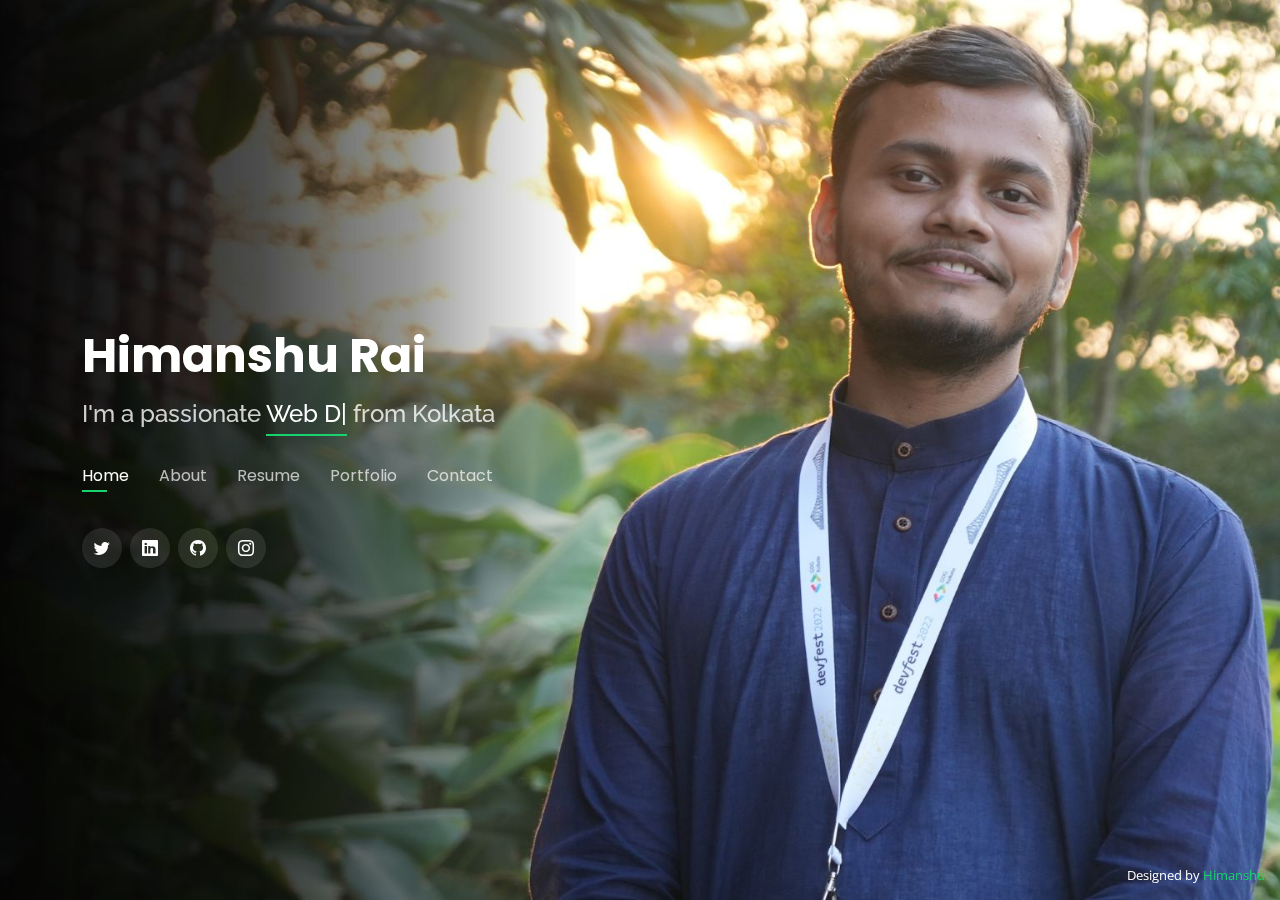
==== index.html @ 3abc58a3 "mobile bg image fix" ====
<!DOCTYPE html>
<html lang="en">

<head>
  <meta charset="utf-8">
  <meta content="width=device-width, initial-scale=1.0" name="viewport">

  <title>Himanshu's Portfolio</title>
  <meta content="" name="description">
  <meta content="" name="keywords">

  <!-- Favicons -->
  <link href="assets/img/favicon.ico" rel="icon">
  <link href="assets/img/apple-touch-icon.png" rel="apple-touch-icon">

  <!-- Google Fonts -->
  <link href="https://fonts.googleapis.com/css?family=Open+Sans:300,300i,400,400i,600,600i,700,700i|Raleway:300,300i,400,400i,500,500i,600,600i,700,700i|Poppins:300,300i,400,400i,500,500i,600,600i,700,700i" rel="stylesheet">

  <!-- Vendor CSS Files -->
  <link href="assets/vendor/bootstrap/css/bootstrap.min.css" rel="stylesheet">
  <link href="assets/vendor/bootstrap-icons/bootstrap-icons.css" rel="stylesheet">
  <link href="assets/vendor/boxicons/css/boxicons.min.css" rel="stylesheet">
  <link href="assets/vendor/glightbox/css/glightbox.min.css" rel="stylesheet">
  <link href="assets/vendor/remixicon/remixicon.css" rel="stylesheet">
  <link href="assets/vendor/swiper/swiper-bundle.min.css" rel="stylesheet">

  <!-- Template Main CSS File -->
  <link href="assets/css/style.css" rel="stylesheet">


</head>

<body>


  <!-- ======= Header ======= -->
  <header id="header">
    <div class="container">

      <h1><a href="index.html">Himanshu Rai</a></h1>
      <!-- Uncomment below if you prefer to use an image logo -->
      <!-- <a href="index.html" class="mr-auto"><img src="assets/img/logo.png" alt="" class="img-fluid"></a> -->
      <h2>I'm a passionate <span class="typed" data-typed-items="Web Developer, UI/UX Designer"></span> from Kolkata</h2>
      <nav id="navbar" class="navbar">
        <ul>
          <li><a class="nav-link active" href="#header">Home</a></li>
          <li><a class="nav-link" href="#about">About</a></li>
          <li><a class="nav-link" href="#resume">Resume</a></li>
          <li><a class="nav-link" href="#portfolio">Portfolio</a></li>
          <li><a class="nav-link" href="#contact">Contact</a></li>
        </ul>
        <i class="bi bi-list mobile-nav-toggle"></i>
      </nav><!-- .navbar -->

      <div class="social-links">
        <a href="https://twitter.com/himanshuuu_2001" class="twitter"><i class="bi bi-twitter"></i></a>
        <a href="https://www.linkedin.com/in/himanshu-rai-5599a11b8/" class="linkedin"><i class="bi bi-linkedin"></i></a>
        <a href="https://github.com/HIMU-2001" class="facebook"><i class="bi bi-github"></i></a>
        <a href="https://instagram.com/himanshuuu_2001?igshid=YzgyMTM2MGM=" class="instagram"><i class="bi bi-instagram"></i></a>
        
      </div>

    </div>
  </header><!-- End Header -->

  <!-- ======= About Section ======= -->
  <section id="about" class="about">

    <!-- ======= About Me ======= -->
    <div class="about-me container">

      <div class="section-title">
        <h2>About</h2>
        <p>Learn more about me</p>
      </div>

      <div class="row">
        <div class="col-lg-4" data-aos="fade-right">
          <img src="assets/img/me.png" class="img-fluid" alt="">
        </div>
        <div class="col-lg-8 pt-4 pt-lg-0 content" data-aos="fade-left">
          <h3>Web Developer &amp; UI/UX Designer</h3>
          <p class="fst-italic">
            Wakes up pretending to be the next Zuckerberg, ends up all day doing everything that doesn't relate to it.
          </p>
          <div class="row">
            <div class="col-lg-6">
              <ul>
                <li><i class="bi bi-chevron-right"></i> <strong>Birthday:</strong> <span>10 March 2001</span></li>
                <li><i class="bi bi-chevron-right"></i> <strong>Website:</strong> <span>www.example.com</span></li>
                <li><i class="bi bi-chevron-right"></i> <strong>Phone:</strong> <span>+945 094  5291</span></li>
                <li><i class="bi bi-chevron-right"></i> <strong>City:</strong> <span>Kolkata, India</span></li>
              </ul>
            </div>
            <div class="col-lg-6">
              <ul>
                <li><i class="bi bi-chevron-right"></i> <strong>Age:</strong> <span>21</span></li>
                <li><i class="bi bi-chevron-right"></i> <strong>Degree:</strong> <span>B. Tech (CSE)</span></li>
                <li><i class="bi bi-chevron-right"></i> <strong>Email:</strong> <span>himanshuuu.2001@gmail.com</span></li>
                <li><i class="bi bi-chevron-right"></i> <strong>Freelance:</strong> <span>Available</span></li>
              </ul>
            </div>
          </div>
          <p>Hi there! I am a pre-final year student pursuing a degree in Computer Science Engineering with a passion for web development and graphics designing. I have experience in UI/UX design, and I am always willing to learn more.</p>
          <p> While I wouldn't say I'm a DSA expert, I do enjoy tackling algorithmic challenges and am eager to improve my skills in this area. As an active member of various tech communities in Kolkata, I stay updated with the latest industry trends and have had the opportunity to network with some amazing people.</p>
          <p>I am currently seeking internships that offer hands-on experience to further hone my skills and contribute to real-world projects. So if you're looking for someone who's passionate, creative, and eager to learn, let's connect!</p>
          
        </div>
      </div>

    </div><!-- End About Me -->

    <!-- ======= Counts ======= -->
    <div class="counts container">

      <div class="row">

        <div class="col-lg-3 col-md-6">
          <div class="count-box">
            <i class="bi bi-emoji-smile"></i>
            <span data-purecounter-start="0" data-purecounter-end="6" data-purecounter-duration="1" class="purecounter"></span>
            <p>Months Experience</p>
          </div>
        </div>

        <div class="col-lg-3 col-md-6 mt-5 mt-md-0">
          <div class="count-box">
            <i class="bi bi-journal-richtext"></i>
            <span data-purecounter-start="0" data-purecounter-end="20" data-purecounter-duration="1" class="purecounter"></span>
            <p>Projects</p>
          </div>
        </div>

        <div class="col-lg-3 col-md-6 mt-5 mt-lg-0">
          <div class="count-box">
            <i class="bi bi-headset"></i>
            <span data-purecounter-start="0" data-purecounter-end="24" data-purecounter-duration="1" class="purecounter"></span>
            <p>Hours Online Support</p>
          </div>
        </div>

        <div class="col-lg-3 col-md-6 mt-5 mt-lg-0">
          <div class="count-box">
            <i class="bi bi-award"></i>
            <span data-purecounter-start="0" data-purecounter-end="160" data-purecounter-duration="1" class="purecounter"></span>
            <p>Questions Solved</p>
          </div>
        </div>

        

      </div>

    </div>
    <!-- End Counts -->

    <!-- ======= Skills  ======= -->
    <div class="skills container">

      <div class="section-title">
        <h2>Skills</h2>
      </div>

      <div class="row skills-content">

        <div class="col-lg-6">

          <div class="progress">
            <span class="skill">HTML <i class="val">100%</i></span>
            <div class="progress-bar-wrap">
              <div class="progress-bar" role="progressbar" aria-valuenow="100" aria-valuemin="0" aria-valuemax="100"></div>
            </div>
          </div>

          <div class="progress">
            <span class="skill">CSS <i class="val">75%</i></span>
            <div class="progress-bar-wrap">
              <div class="progress-bar" role="progressbar" aria-valuenow="75" aria-valuemin="0" aria-valuemax="100"></div>
            </div>
          </div>

          <div class="progress">
            <span class="skill">JavaScript <i class="val">75%</i></span>
            <div class="progress-bar-wrap">
              <div class="progress-bar" role="progressbar" aria-valuenow="75" aria-valuemin="0" aria-valuemax="100"></div>
            </div>
          </div>

          <div class="progress">
            <span class="skill">Bootstrap <i class="val">70%</i></span>
            <div class="progress-bar-wrap">
              <div class="progress-bar" role="progressbar" aria-valuenow="70" aria-valuemin="0" aria-valuemax="100"></div>
            </div>
          </div>

          <div class="progress">
            <span class="skill">React <i class="val">65%</i></span>
            <div class="progress-bar-wrap">
              <div class="progress-bar" role="progressbar" aria-valuenow="65" aria-valuemin="0" aria-valuemax="100"></div>
            </div>
          </div>

          

        </div>

        <div class="col-lg-6">

          <div class="progress">
            <span class="skill">C <i class="val">100%</i></span>
            <div class="progress-bar-wrap">
              <div class="progress-bar" role="progressbar" aria-valuenow="100" aria-valuemin="0" aria-valuemax="100"></div>
            </div>
          </div>

          <div class="progress">
            <span class="skill">C++ <i class="val">85%</i></span>
            <div class="progress-bar-wrap">
              <div class="progress-bar" role="progressbar" aria-valuenow="85" aria-valuemin="0" aria-valuemax="100"></div>
            </div>
          </div>

          <div class="progress">
            <span class="skill">Java <i class="val">55%</i></span>
            <div class="progress-bar-wrap">
              <div class="progress-bar" role="progressbar" aria-valuenow="55" aria-valuemin="0" aria-valuemax="100"></div>
            </div>
          </div>

          <div class="progress">
            <span class="skill">MySQL <i class="val">65%</i></span>
            <div class="progress-bar-wrap">
              <div class="progress-bar" role="progressbar" aria-valuenow="65" aria-valuemin="0" aria-valuemax="100"></div>
            </div>
          </div>

          <div class="progress">
            <span class="skill">Figma <i class="val">80%</i></span>
            <div class="progress-bar-wrap">
              <div class="progress-bar" role="progressbar" aria-valuenow="80" aria-valuemin="0" aria-valuemax="100"></div>
            </div>
          </div>

        </div>

      </div>

    </div><!-- End Skills -->

    <!-- ======= Interests ======= -->
    <!-- <div class="interests container">

      <div class="section-title">
        <h2>Interests</h2>
      </div>

      <div class="row">
        <div class="col-lg-3 col-md-4">
          <div class="icon-box">
            <i class="ri-store-line" style="color: #ffbb2c;"></i>
            <h3>Lorem Ipsum</h3>
          </div>
        </div>
        <div class="col-lg-3 col-md-4 mt-4 mt-md-0">
          <div class="icon-box">
            <i class="ri-bar-chart-box-line" style="color: #5578ff;"></i>
            <h3>Dolor Sitema</h3>
          </div>
        </div>
        <div class="col-lg-3 col-md-4 mt-4 mt-md-0">
          <div class="icon-box">
            <i class="ri-calendar-todo-line" style="color: #e80368;"></i>
            <h3>Sed perspiciatis</h3>
          </div>
        </div>
        <div class="col-lg-3 col-md-4 mt-4 mt-lg-0">
          <div class="icon-box">
            <i class="ri-paint-brush-line" style="color: #e361ff;"></i>
            <h3>Magni Dolores</h3>
          </div>
        </div>
        <div class="col-lg-3 col-md-4 mt-4">
          <div class="icon-box">
            <i class="ri-database-2-line" style="color: #47aeff;"></i>
            <h3>Nemo Enim</h3>
          </div>
        </div>
        <div class="col-lg-3 col-md-4 mt-4">
          <div class="icon-box">
            <i class="ri-gradienter-line" style="color: #ffa76e;"></i>
            <h3>Eiusmod Tempor</h3>
          </div>
        </div>
        <div class="col-lg-3 col-md-4 mt-4">
          <div class="icon-box">
            <i class="ri-file-list-3-line" style="color: #11dbcf;"></i>
            <h3>Midela Teren</h3>
          </div>
        </div>
        <div class="col-lg-3 col-md-4 mt-4">
          <div class="icon-box">
            <i class="ri-price-tag-2-line" style="color: #4233ff;"></i>
            <h3>Pira Neve</h3>
          </div>
        </div>
        <div class="col-lg-3 col-md-4 mt-4">
          <div class="icon-box">
            <i class="ri-anchor-line" style="color: #b2904f;"></i>
            <h3>Dirada Pack</h3>
          </div>
        </div>
        <div class="col-lg-3 col-md-4 mt-4">
          <div class="icon-box">
            <i class="ri-disc-line" style="color: #b20969;"></i>
            <h3>Moton Ideal</h3>
          </div>
        </div>
        <div class="col-lg-3 col-md-4 mt-4">
          <div class="icon-box">
            <i class="ri-base-station-line" style="color: #ff5828;"></i>
            <h3>Verdo Park</h3>
          </div>
        </div>
        <div class="col-lg-3 col-md-4 mt-4">
          <div class="icon-box">
            <i class="ri-fingerprint-line" style="color: #29cc61;"></i>
            <h3>Flavor Nivelanda</h3>
          </div>
        </div>
      </div>

    </div> -->
    <!-- End Interests -->

    <!-- ======= Testimonials ======= -->
    <!-- <div class="testimonials container">

      <div class="section-title">
        <h2>Testimonials</h2>
      </div>

      <div class="testimonials-slider swiper" data-aos="fade-up" data-aos-delay="100">
        <div class="swiper-wrapper">

          <div class="swiper-slide">
            <div class="testimonial-item">
              <p>
                <i class="bx bxs-quote-alt-left quote-icon-left"></i>
                Proin iaculis purus consequat sem cure digni ssim donec porttitora entum suscipit rhoncus. Accusantium quam, ultricies eget id, aliquam eget nibh et. Maecen aliquam, risus at semper.
                <i class="bx bxs-quote-alt-right quote-icon-right"></i>
              </p>
              <img src="assets/img/testimonials/testimonials-1.jpg" class="testimonial-img" alt="">
              <h3>Saul Goodman</h3>
              <h4>Ceo &amp; Founder</h4>
            </div>
          </div> -->
          <!-- End testimonial item -->

          <!-- <div class="swiper-slide">
            <div class="testimonial-item">
              <p>
                <i class="bx bxs-quote-alt-left quote-icon-left"></i>
                Export tempor illum tamen malis malis eram quae irure esse labore quem cillum quid cillum eram malis quorum velit fore eram velit sunt aliqua noster fugiat irure amet legam anim culpa.
                <i class="bx bxs-quote-alt-right quote-icon-right"></i>
              </p>
              <img src="assets/img/testimonials/testimonials-2.jpg" class="testimonial-img" alt="">
              <h3>Sara Wilsson</h3>
              <h4>Designer</h4>
            </div>
          </div> -->
          <!-- End testimonial item -->

          <!-- <div class="swiper-slide">
            <div class="testimonial-item">
              <p>
                <i class="bx bxs-quote-alt-left quote-icon-left"></i>
                Enim nisi quem export duis labore cillum quae magna enim sint quorum nulla quem veniam duis minim tempor labore quem eram duis noster aute amet eram fore quis sint minim.
                <i class="bx bxs-quote-alt-right quote-icon-right"></i>
              </p>
              <img src="assets/img/testimonials/testimonials-3.jpg" class="testimonial-img" alt="">
              <h3>Jena Karlis</h3>
              <h4>Store Owner</h4>
            </div>
          </div> -->
          <!-- End testimonial item -->

          <!-- <div class="swiper-slide">
            <div class="testimonial-item">
              <p>
                <i class="bx bxs-quote-alt-left quote-icon-left"></i>
                Fugiat enim eram quae cillum dolore dolor amet nulla culpa multos export minim fugiat minim velit minim dolor enim duis veniam ipsum anim magna sunt elit fore quem dolore labore illum veniam.
                <i class="bx bxs-quote-alt-right quote-icon-right"></i>
              </p>
              <img src="assets/img/testimonials/testimonials-4.jpg" class="testimonial-img" alt="">
              <h3>Matt Brandon</h3>
              <h4>Freelancer</h4>
            </div>
          </div> -->
          <!-- End testimonial item -->

          <!-- <div class="swiper-slide">
            <div class="testimonial-item">
              <p>
                <i class="bx bxs-quote-alt-left quote-icon-left"></i>
                Quis quorum aliqua sint quem legam fore sunt eram irure aliqua veniam tempor noster veniam enim culpa labore duis sunt culpa nulla illum cillum fugiat legam esse veniam culpa fore nisi cillum quid.
                <i class="bx bxs-quote-alt-right quote-icon-right"></i>
              </p>
              <img src="assets/img/testimonials/testimonials-5.jpg" class="testimonial-img" alt="">
              <h3>John Larson</h3>
              <h4>Entrepreneur</h4>
            </div>
          </div> -->
          <!-- End testimonial item -->

        <!-- </div>
        <div class="swiper-pagination"></div>
      </div>

      <div class="owl-carousel testimonials-carousel">

      </div>

    </div> -->
    <!-- End Testimonials  -->

  </section><!-- End About Section -->

  <!-- ======= Resume Section ======= -->
  <section id="resume" class="resume">
    <div class="container">

      <div class="section-title">
        <h2>Resume</h2>
        <p>Check My Resume</p>
      </div>

      <div class="row">
        <div class="col-lg-6">
          <!-- <h3 class="resume-title">Sumary</h3>
          <div class="resume-item pb-0">
            <h4>Alice Barkley</h4>
            <p><em>Innovative and deadline-driven Graphic Designer with 3+ years of experience designing and developing user-centered digital/print marketing material from initial concept to final, polished deliverable.</em></p>
            <p>
            <ul>
              <li>Portland par 127,Orlando, FL</li>
              <li>(123) 456-7891</li>
              <li>alice.barkley@example.com</li>
            </ul>
            </p>
          </div> -->

          <h3 class="resume-title">Education</h3>
          <div class="resume-item">
            <h4>Bachelor of Technology</h4>
            <h5>2020 - 2024</h5>
            <p><em>Heritage Institute Of Technology, Kolkata, India</em></p>
            <p><em>Relevant Coursework:</em> Data Structures and Algorithm, Database Management System
              Computer Architecture, Design and Analysis of Algorithm, Operating System, Computer Networks</p>
          </div>
          <!-- <div class="resume-item">
            <h4>Bachelor of Fine Arts &amp; Graphic Design</h4>
            <h5>2010 - 2014</h5>
            <p><em>Rochester Institute of Technology, Rochester, NY</em></p>
            <p>Quia nobis sequi est occaecati aut. Repudiandae et iusto quae reiciendis et quis Eius vel ratione eius unde vitae rerum voluptates asperiores voluptatem Earum molestiae consequatur neque etlon sader mart dila</p>
          </div> -->
        </div>
        <div class="col-lg-6">
          <h3 class="resume-title">Professional Experience</h3>
          <div class="resume-item">
            <h4>Web Developer & UI/UX Intern</h4>
            <h5>May 2023 - Present</h5>
            <p><em>S3Groomers, Remote </em></p>
            <p>
            <ul>
              <li>Designed and developed the user interface (UI) of the app using Figma, ensuring an intuitive and
                visually appealing user experience.</li>
              <li>Played an instrumental role in contributing to the development and maintenance of the company
                website, enhancing its functionality and user engagement. </li>
              
            </ul>
            </p>
          </div>
          <div class="resume-item">
            <h4>Subject Matter Expert</h4>
            <h5>Nov 2020 - Sep 2021</h5>
            <p><em>Quizzy & Digipplus, Remote </em></p>
            <p>
            <ul>
              <li>Effectively solved a wide range of challenging questions in Physics, Chemistry, and Mathematics,
                showcasing expertise in topics such as mechanics, thermodynamics, organic chemistry, and calculus.
              </li>
              <li>Assisted students in understanding complex concepts and achieving academic success.</li>
            </ul>
            </p>
          </div>
        </div>
      </div>

    </div>
  </section><!-- End Resume Section -->

  <!-- ======= Services Section ======= -->
  <!-- <section id="services" class="services">
    <div class="container">

      <div class="section-title">
        <h2>Services</h2>
        <p>My Services</p>
      </div>

      <div class="row">
        <div class="col-lg-4 col-md-6 d-flex align-items-stretch">
          <div class="icon-box">
            <div class="icon"><i class="bx bxl-dribbble"></i></div>
            <h4><a href="">Lorem Ipsum</a></h4>
            <p>Voluptatum deleniti atque corrupti quos dolores et quas molestias excepturi</p>
          </div>
        </div>

        <div class="col-lg-4 col-md-6 d-flex align-items-stretch mt-4 mt-md-0">
          <div class="icon-box">
            <div class="icon"><i class="bx bx-file"></i></div>
            <h4><a href="">Sed ut perspiciatis</a></h4>
            <p>Duis aute irure dolor in reprehenderit in voluptate velit esse cillum dolore</p>
          </div>
        </div>

        <div class="col-lg-4 col-md-6 d-flex align-items-stretch mt-4 mt-lg-0">
          <div class="icon-box">
            <div class="icon"><i class="bx bx-tachometer"></i></div>
            <h4><a href="">Magni Dolores</a></h4>
            <p>Excepteur sint occaecat cupidatat non proident, sunt in culpa qui officia</p>
          </div>
        </div>

        <div class="col-lg-4 col-md-6 d-flex align-items-stretch mt-4">
          <div class="icon-box">
            <div class="icon"><i class="bx bx-world"></i></div>
            <h4><a href="">Nemo Enim</a></h4>
            <p>At vero eos et accusamus et iusto odio dignissimos ducimus qui blanditiis</p>
          </div>
        </div>

        <div class="col-lg-4 col-md-6 d-flex align-items-stretch mt-4">
          <div class="icon-box">
            <div class="icon"><i class="bx bx-slideshow"></i></div>
            <h4><a href="">Dele cardo</a></h4>
            <p>Quis consequatur saepe eligendi voluptatem consequatur dolor consequuntur</p>
          </div>
        </div>

        <div class="col-lg-4 col-md-6 d-flex align-items-stretch mt-4">
          <div class="icon-box">
            <div class="icon"><i class="bx bx-arch"></i></div>
            <h4><a href="">Divera don</a></h4>
            <p>Modi nostrum vel laborum. Porro fugit error sit minus sapiente sit aspernatur</p>
          </div>
        </div>

      </div>

    </div>
  </section> -->
  <!-- End Services Section -->

  <!-- ======= Portfolio Section ======= -->
  <section id="portfolio" class="portfolio">
    <div class="container">

      <div class="section-title">
        <h2>Portfolio</h2>
        <p>My Works</p>
      </div>

      <div class="row">
        <div class="col-lg-12 d-flex justify-content-center">
          <ul id="portfolio-flters">
            <li data-filter="*" class="filter-active">All</li>
            <li data-filter=".filter-Website">Website</li>
            <li data-filter=".filter-Posters">Posters</li>
            <li data-filter=".filter-Event_Graphics">Event Graphics</li>
            <li data-filter=".filter-UI_UX">UI/UX</li>
          </ul>
        </div>
      </div>

      <div class="row portfolio-container">

        <div class="col-lg-4 col-md-6 portfolio-item filter-Website">
          <div class="portfolio-wrap">
            <img src="assets/img/portfolio/portfolio-1.jpg" class="img-fluid" alt="">
            <div class="portfolio-info">
              <h4>Weather Web App</h4>
              <p></p>
              <div class="portfolio-links">
                <a href="assets/img/portfolio/portfolio-1.jpg" data-gallery="portfolioGallery" class="portfolio-lightbox" title="Weather Web App"><i class="bx bx-plus"></i></a>
                <a href="https://himu-2001.github.io/Weather-App/" ><i class="bx bx-link"></i></a>
              </div>
            </div>
          </div>
        </div>

        <div class="col-lg-4 col-md-6 portfolio-item filter-Posters">
          <div class="portfolio-wrap">
            <img src="assets/img/portfolio/portfolio-2.jpg" class="img-fluid" alt="">
            <div class="portfolio-info">
              <h4>Friendship Day Poster</h4>
              <p></p>
              <div class="portfolio-links">
                <a href="assets/img/portfolio/portfolio-2.jpg" data-gallery="portfolioGallery" class="portfolio-lightbox" title="Friendship Day Poster"><i class="bx bx-plus"></i></a>
                
              </div>
            </div>
          </div>
        </div>

        <div class="col-lg-4 col-md-6 portfolio-item filter-Posters">
          <div class="portfolio-wrap">
            <img src="assets/img/portfolio/portfolio-3.jpg" class="img-fluid" alt="">
            <div class="portfolio-info">
              <h4>Republic Day Poster</h4>
              <p></p>
              <div class="portfolio-links">
                <a href="assets/img/portfolio/portfolio-3.jpg" data-gallery="portfolioGallery" class="portfolio-lightbox" title="Republic Day Poster"><i class="bx bx-plus"></i></a>
                <!-- <a href="portfolio-details.html" data-gallery="portfolioDetailsGallery" data-glightbox="type: external" class="portfolio-details-lightbox" title="Portfolio Details"><i class="bx bx-link"></i></a> -->
              </div>
            </div>
          </div>
        </div>

        <div class="col-lg-4 col-md-6 portfolio-item filter-Website">
          <div class="portfolio-wrap">
            <img src="assets/img/portfolio/portfolio-4.jpg" class="img-fluid" alt="">
            <div class="portfolio-info">
              <h4>Cryptocurrency Price Tracker</h4>
              <p></p>
              <div class="portfolio-links">
                <a href="assets/img/portfolio/portfolio-4.jpg" data-gallery="portfolioGallery" class="portfolio-lightbox" title="Cryptocurrency Price Tracker"><i class="bx bx-plus"></i></a>
                <a href="https://himu-2001.github.io/Price-Tracker/" ><i class="bx bx-link"></i></a>
              </div>
            </div>
          </div>
        </div>

        <div class="col-lg-4 col-md-6 portfolio-item filter-Event_Graphics">
          <div class="portfolio-wrap">
            <img src="assets/img/portfolio/portfolio-5.jpg" class="img-fluid" alt="">
            <div class="portfolio-info">
              <h4>Devfest</h4>
              <p></p>
              <div class="portfolio-links">
                <a href="assets/img/portfolio/portfolio-5.jpg" data-gallery="portfolioGallery" class="portfolio-lightbox" title="Devfest Kolkata"><i class="bx bx-plus"></i></a>
                <!-- <a href="portfolio-details.html" data-gallery="portfolioDetailsGallery" data-glightbox="type: external" class="portfolio-details-lightbox" title="Portfolio Details"><i class="bx bx-link"></i></a> -->
              </div>
            </div>
          </div>
        </div>

        <div class="col-lg-4 col-md-6 portfolio-item filter-Posters">
          <div class="portfolio-wrap">
            <img src="assets/img/portfolio/portfolio-6.jpg" class="img-fluid" alt="">
            <div class="portfolio-info">
              <h4>Women's Day Poster</h4>
              <p></p>
              <div class="portfolio-links">
                <a href="assets/img/portfolio/portfolio-6.jpg" data-gallery="portfolioGallery" class="portfolio-lightbox" title="Women's Day Poster"><i class="bx bx-plus"></i></a>
                <!-- <a href="portfolio-details.html" data-gallery="portfolioDetailsGallery" data-glightbox="type: external" class="portfolio-details-lightbox" title="Portfolio Details"><i class="bx bx-link"></i></a> -->
              </div>
            </div>
          </div>
        </div>

        <div class="col-lg-4 col-md-6 portfolio-item filter-Posters">
          <div class="portfolio-wrap">
            <img src="assets/img/portfolio/portfolio-7.jpg" class="img-fluid" alt="">
            <div class="portfolio-info">
              <h4>Independence Day Poster</h4>
              <p></p>
              <div class="portfolio-links">
                <a href="assets/img/portfolio/portfolio-7.jpg" data-gallery="portfolioGallery" class="portfolio-lightbox" title="Independence Day Poster"><i class="bx bx-plus"></i></a>
                <!-- <a href="portfolio-details.html" data-gallery="portfolioDetailsGallery" data-glightbox="type: external" class="portfolio-details-lightbox" title="Portfolio Details"><i class="bx bx-link"></i></a> -->
              </div>
            </div>
          </div>
        </div>

        <div class="col-lg-4 col-md-6 portfolio-item filter-Event_Graphics">
          <div class="portfolio-wrap">
            <img src="assets/img/portfolio/portfolio-8.jpg" class="img-fluid" alt="">
            <div class="portfolio-info">
              <h4>Cloud Community Days</h4>
              <p></p>
              <div class="portfolio-links">
                <a href="assets/img/portfolio/portfolio-8.jpg" data-gallery="portfolioGallery" class="portfolio-lightbox" title="Cloud Community Days Kolkata"><i class="bx bx-plus"></i></a>
                <!-- <a href="portfolio-details.html" data-gallery="portfolioDetailsGallery" data-glightbox="type: external" class="portfolio-details-lightbox" title="Portfolio Details"><i class="bx bx-link"></i></a> -->
              </div>
            </div>
          </div>
        </div>

        <div class="col-lg-4 col-md-6 portfolio-item filter-Website">
          <div class="portfolio-wrap">
            <img src="assets/img/portfolio/portfolio-9.jpg" class="img-fluid" alt="">
            <div class="portfolio-info">
              <h4>To Do List</h4>
              <p></p>
              <div class="portfolio-links">
                <a href="assets/img/portfolio/portfolio-9.jpg" data-gallery="portfolioGallery" class="portfolio-lightbox" title="To Do List"><i class="bx bx-plus"></i></a>
                <a href="https://himu-2001.github.io/To_Do/" ><i class="bx bx-link"></i></a>
              </div>
            </div>
          </div>
        </div>

        <div class="col-lg-4 col-md-6 portfolio-item filter-UI_UX">
          <div class="portfolio-wrap">
            <img src="assets/img/portfolio/portfolio-10.jpg" class="img-fluid" alt="">
            <div class="portfolio-info">
              <h4>Web Design</h4>
              <p>My Awas</p>
              <div class="portfolio-links">
                <a href="assets/img/portfolio/portfolio-10.jpg" data-gallery="portfolioGallery" class="portfolio-lightbox" title="Web Design"><i class="bx bx-plus"></i></a>
                <a href="https://www.figma.com/file/ARQm2D6eEX1mW33dqalGTn/Portfolio?type=design&t=dqjf6tXqIbsrena3-6" ><i class="bx bx-link"></i></a>
              </div>
            </div>
          </div>
        </div>



        <div class="col-lg-4 col-md-6 portfolio-item filter-Posters">
          <div class="portfolio-wrap">
            <img src="assets/img/portfolio/portfolio-11.jpg" class="img-fluid" alt="">
            <div class="portfolio-info">
              <h4>Netaji Jayanti</h4>
              <p></p>
              <div class="portfolio-links">
                <a href="assets/img/portfolio/portfolio-11.jpg" data-gallery="portfolioGallery" class="portfolio-lightbox" title="Netaji Jayanti"><i class="bx bx-plus"></i></a>
                <!-- <a href="portfolio-details.html" data-gallery="portfolioDetailsGallery" data-glightbox="type: external" class="portfolio-details-lightbox" title="Portfolio Details"><i class="bx bx-link"></i></a> -->
              </div>
            </div>
          </div>
        </div>

        <div class="col-lg-4 col-md-6 portfolio-item filter-Posters">
          <div class="portfolio-wrap">
            <img src="assets/img/portfolio/portfolio-12.jpg" class="img-fluid" alt="">
            <div class="portfolio-info">
              <h4>NGO Donation</h4>
              <p></p>
              <div class="portfolio-links">
                <a href="assets/img/portfolio/portfolio-12.jpg" data-gallery="portfolioGallery" class="portfolio-lightbox" title="NGO Donation"><i class="bx bx-plus"></i></a>
                <!-- <a href="portfolio-details.html" data-gallery="portfolioDetailsGallery" data-glightbox="type: external" class="portfolio-details-lightbox" title="Portfolio Details"><i class="bx bx-link"></i></a> -->
              </div>
            </div>
          </div>
        </div>
      </div>

    </div>
  </section><!-- End Portfolio Section -->

  <!-- ======= Contact Section ======= -->
  <section id="contact" class="contact">
    <div class="container">

      <div class="section-title">
        <h2>Contact</h2>
        <p>Contact Me</p>
      </div>

      <div class="row mt-2">

        <div class="col-md-6 d-flex align-items-stretch">
          <div class="info-box">
            <i class="bx bx-map"></i>
            <h3>My Address</h3>
            <p>Kolkata, India</p>
          </div>
        </div>

        <div class="col-md-6 mt-4 mt-md-0 d-flex align-items-stretch">
          <div class="info-box">
            <i class="bx bx-share-alt"></i>
            <h3>Social Profiles</h3>
            <div class="social-links">
              <a href="https://twitter.com/himanshuuu_2001" class="twitter"><i class="bi bi-twitter"></i></a>
              <a href="https://www.linkedin.com/in/himanshu-rai-5599a11b8/" class="linkedin"><i class="bi bi-linkedin"></i></a>
              <a href="https://instagram.com/himanshuuu_2001?igshid=YzgyMTM2MGM=" class="instagram"><i class="bi bi-instagram"></i></a>
              <a href="https://www.facebook.com/profile.php?id=100057349726493" class="facebook"><i class="bi bi-facebook"></i></a>
              
              
            </div>
          </div>
        </div>

        <div class="col-md-6 mt-4 d-flex align-items-stretch">
          <div class="info-box">
            <i class="bx bx-envelope"></i>
            <h3>Email Me</h3>
            <p>himanshuuu.2001@gmail.com</p>
          </div>
        </div>
        <div class="col-md-6 mt-4 d-flex align-items-stretch">
          <div class="info-box">
            <i class="bx bx-phone-call"></i>
            <h3>Call Me</h3>
            <p>+91 9450 9452 91</p>
          </div>
        </div>
      </div>

      <form action="forms/contact.php" method="post" role="form" class="php-email-form mt-4">
        <div class="row">
          <div class="col-md-6 form-group">
            <input type="text" name="name" class="form-control" id="name" placeholder="Your Name" required>
          </div>
          <div class="col-md-6 form-group mt-3 mt-md-0">
            <input type="email" class="form-control" name="email" id="email" placeholder="Your Email" required>
          </div>
        </div>
        <div class="form-group mt-3">
          <input type="text" class="form-control" name="subject" id="subject" placeholder="Subject" required>
        </div>
        <div class="form-group mt-3">
          <textarea class="form-control" name="message" rows="5" placeholder="Message" required></textarea>
        </div>
        <div class="my-3">
          <div class="loading">Loading</div>
          <div class="error-message"></div>
          <div class="sent-message">Your message has been sent. Thank you!</div>
        </div>
        <div class="text-center"><button type="submit">Send Message</button></div>
      </form>

    </div>
  </section><!-- End Contact Section -->

  <div class="credits">

    Designed by <a href="https://www.linkedin.com/in/himanshu-rai-5599a11b8/">Himanshu</a>
  </div>

  <!-- Vendor JS Files -->
  <script src="assets/vendor/purecounter/purecounter_vanilla.js"></script>
  <script src="assets/vendor/bootstrap/js/bootstrap.bundle.min.js"></script>
  <script src="assets/vendor/glightbox/js/glightbox.min.js"></script>
  <script src="assets/vendor/isotope-layout/isotope.pkgd.min.js"></script>
  <script src="assets/vendor/swiper/swiper-bundle.min.js"></script>
  <script src="assets/vendor/waypoints/noframework.waypoints.js"></script>
  <script src="assets/vendor/php-email-form/validate.js"></script>
  <script src="assets/vendor/typed.js/typed.umd.js"></script>

  <!-- Template Main JS File -->
  <script src="assets/js/main.js"></script>

</body>

</html>
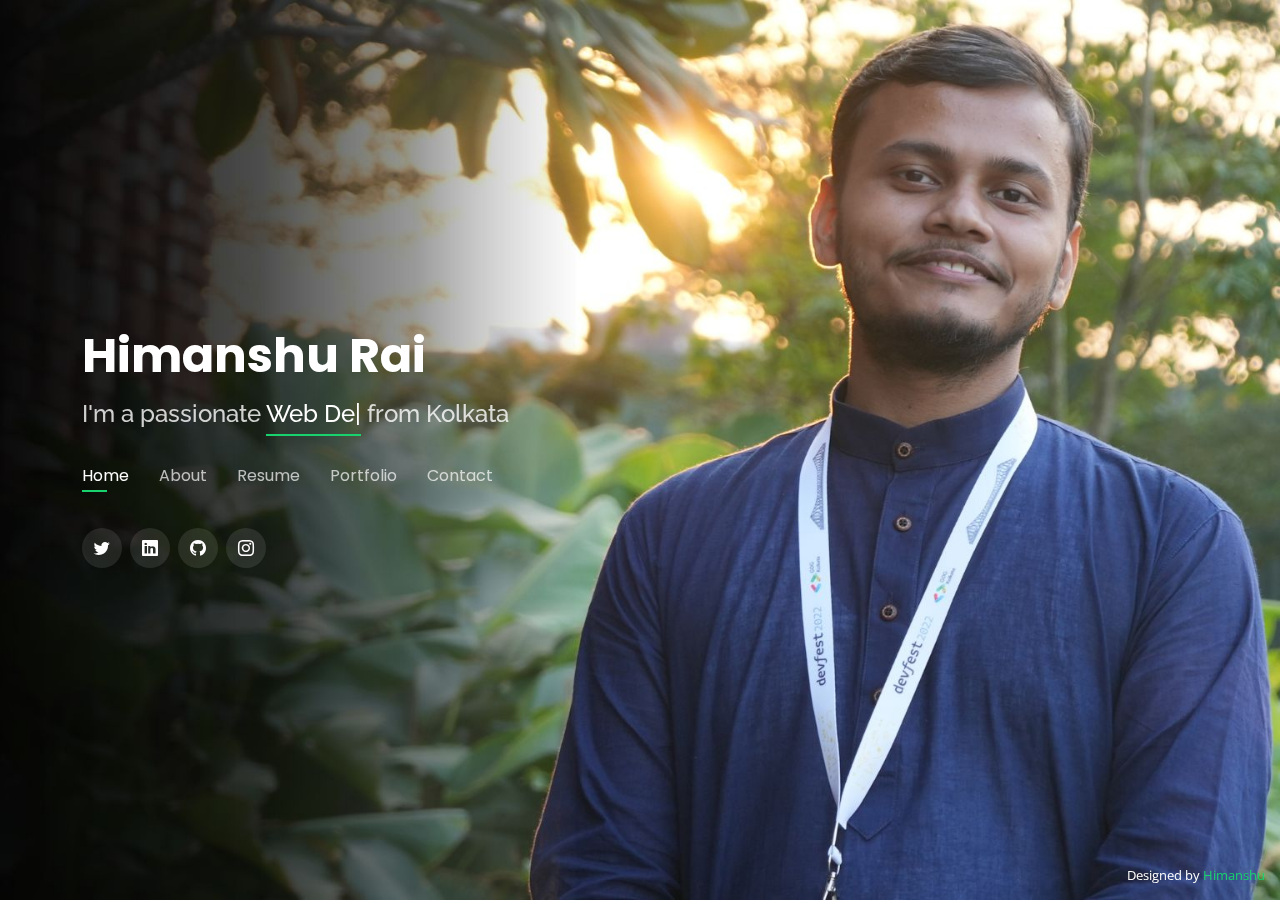
==== commit dac9fe30: "Stats modified" ====
--- a/index.html
+++ b/index.html
@@ -87,7 +87,7 @@
             <div class="col-lg-6">
               <ul>
                 <li><i class="bi bi-chevron-right"></i> <strong>Birthday:</strong> <span>10 March 2001</span></li>
-                <li><i class="bi bi-chevron-right"></i> <strong>Website:</strong> <span>www.example.com</span></li>
+                <li><i class="bi bi-chevron-right"></i> <strong>Website:</strong> <span>himanshu.is-a.dev</span></li>
                 <li><i class="bi bi-chevron-right"></i> <strong>Phone:</strong> <span>+945 094  5291</span></li>
                 <li><i class="bi bi-chevron-right"></i> <strong>City:</strong> <span>Kolkata, India</span></li>
               </ul>
@@ -142,7 +142,7 @@
         <div class="col-lg-3 col-md-6 mt-5 mt-lg-0">
           <div class="count-box">
             <i class="bi bi-award"></i>
-            <span data-purecounter-start="0" data-purecounter-end="160" data-purecounter-duration="1" class="purecounter"></span>
+            <span data-purecounter-start="0" data-purecounter-end="180" data-purecounter-duration="1" class="purecounter"></span>
             <p>Questions Solved</p>
           </div>
         </div>
--- a/assets/css/style.css
+++ b/assets/css/style.css
@@ -21,7 +21,7 @@
 body::before {
   content: "";
   position: fixed;
-  background:  url("../img/bg.jpg") top right no-repeat;
+  background:  #222 url("../img/bg.jpg") top right no-repeat;
   background-size: cover;
   left: 0;
   right: 0;
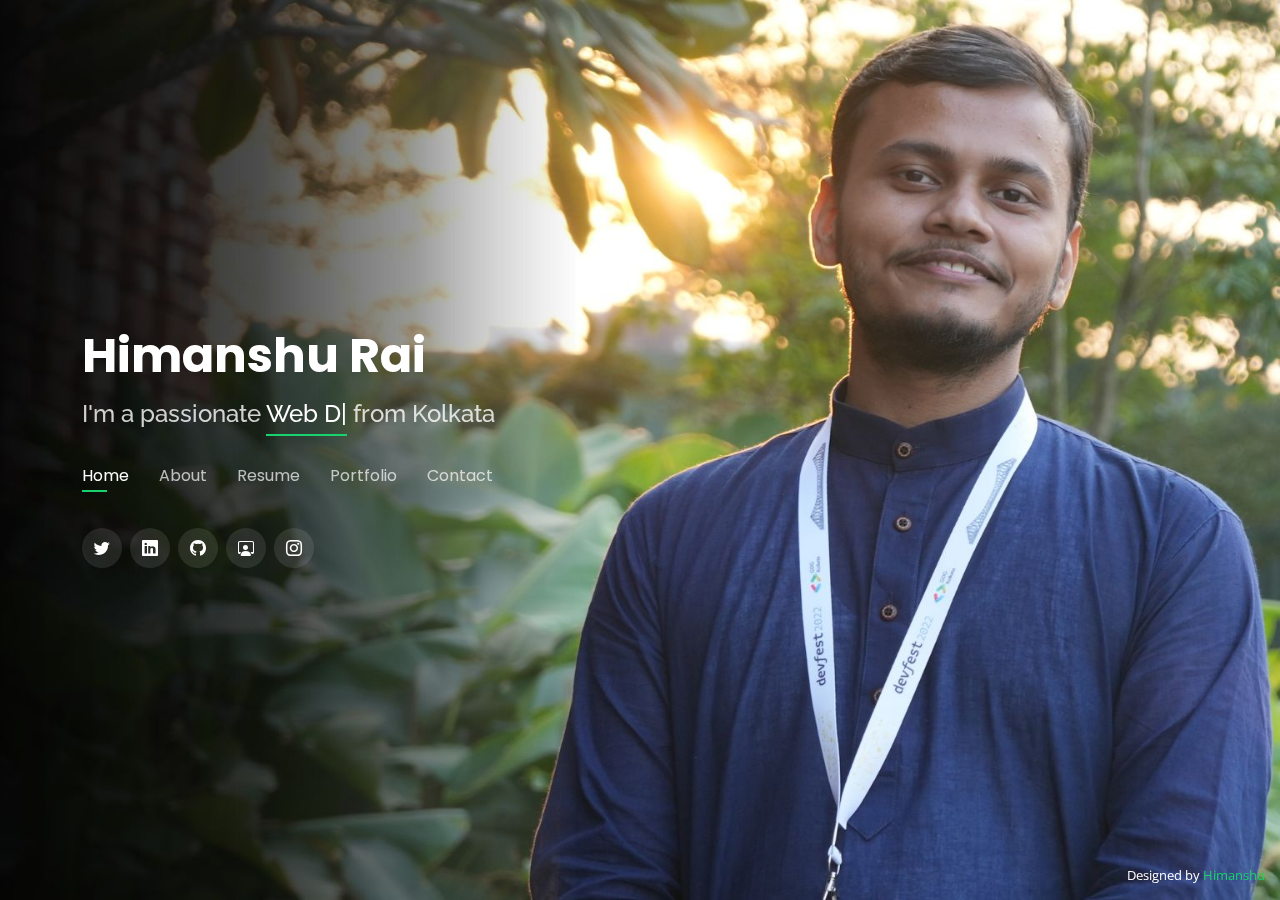
==== commit 5bd1b6a3: "leetcode link added" ====
--- a/index.html
+++ b/index.html
@@ -56,6 +56,7 @@
         <a href="https://twitter.com/himanshuuu_2001" class="twitter"><i class="bi bi-twitter"></i></a>
         <a href="https://www.linkedin.com/in/himanshu-rai-5599a11b8/" class="linkedin"><i class="bi bi-linkedin"></i></a>
         <a href="https://github.com/HIMU-2001" class="facebook"><i class="bi bi-github"></i></a>
+        <a href="https://leetcode.com/himanshuuu_2001/" class="profile"><i class="bi bi-person-workspace"></i></a>
         <a href="https://instagram.com/himanshuuu_2001?igshid=YzgyMTM2MGM=" class="instagram"><i class="bi bi-instagram"></i></a>
         
       </div>
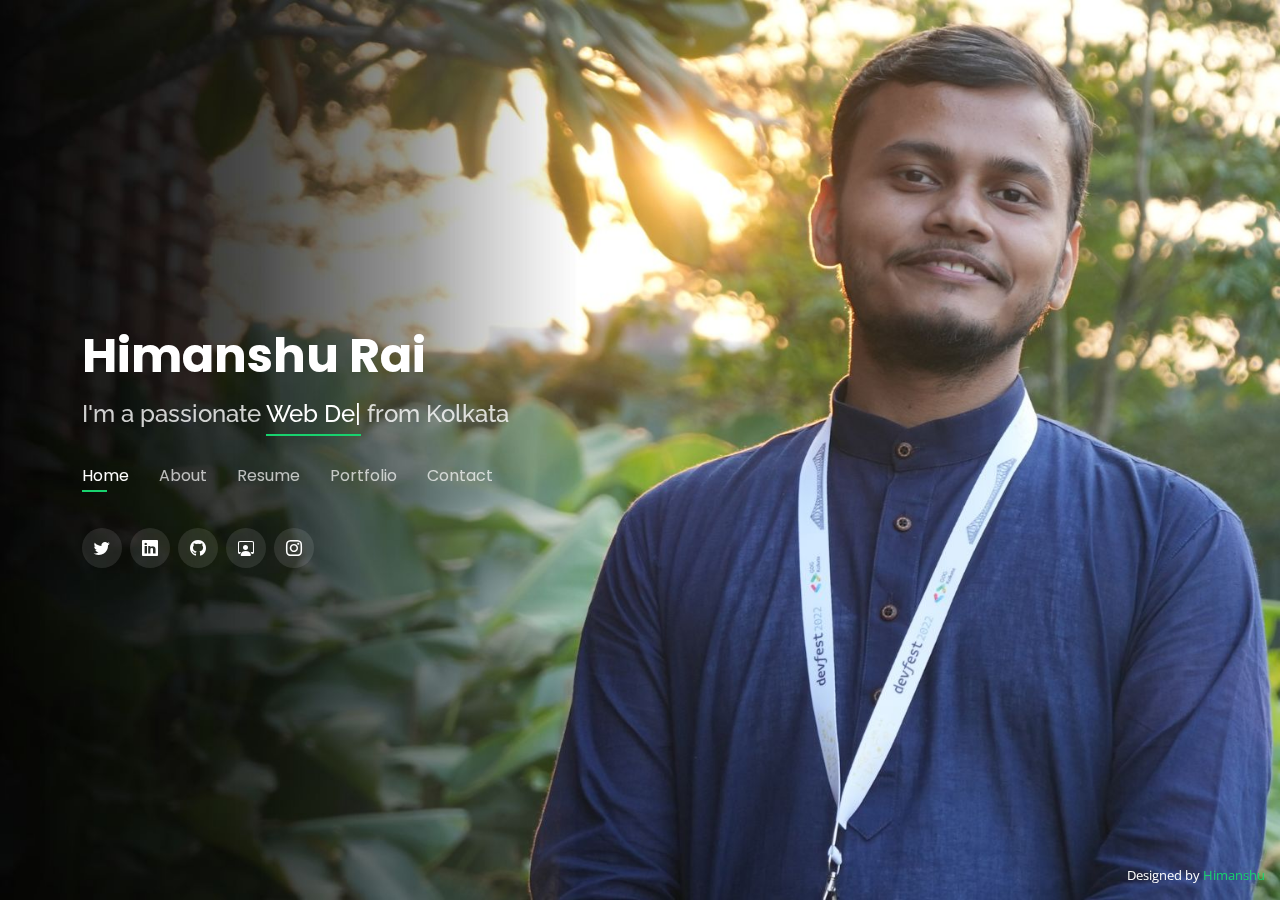
==== commit 41d9bd8a: "mail.php file added" ====
--- a/index.html
+++ b/index.html
@@ -4,7 +4,6 @@
 <head>
   <meta charset="utf-8">
   <meta content="width=device-width, initial-scale=1.0" name="viewport">
-
   <title>Himanshu's Portfolio</title>
   <meta content="" name="description">
   <meta content="" name="keywords">
@@ -34,6 +33,8 @@
 
 
   <!-- ======= Header ======= -->
+
+  <div id="preloader"></div> 
   <header id="header">
     <div class="container">
 
@@ -811,7 +812,7 @@
         </div>
       </div>
 
-      <form action="forms/contact.php" method="post" role="form" class="php-email-form mt-4">
+      <form action="mail.php" method="POST" role="form" class="php-email-form mt-4">
         <div class="row">
           <div class="col-md-6 form-group">
             <input type="text" name="name" class="form-control" id="name" placeholder="Your Name" required>
@@ -824,7 +825,7 @@
           <input type="text" class="form-control" name="subject" id="subject" placeholder="Subject" required>
         </div>
         <div class="form-group mt-3">
-          <textarea class="form-control" name="message" rows="5" placeholder="Message" required></textarea>
+          <textarea class="form-control" name="message" id="msg" rows="5" placeholder="Message" required></textarea>
         </div>
         <div class="my-3">
           <div class="loading">Loading</div>
@@ -836,12 +837,10 @@
 
     </div>
   </section><!-- End Contact Section -->
-
   <div class="credits">
 
     Designed by <a href="https://www.linkedin.com/in/himanshu-rai-5599a11b8/">Himanshu</a>
   </div>
-
   <!-- Vendor JS Files -->
   <script src="assets/vendor/purecounter/purecounter_vanilla.js"></script>
   <script src="assets/vendor/bootstrap/js/bootstrap.bundle.min.js"></script>
@@ -849,7 +848,7 @@
   <script src="assets/vendor/isotope-layout/isotope.pkgd.min.js"></script>
   <script src="assets/vendor/swiper/swiper-bundle.min.js"></script>
   <script src="assets/vendor/waypoints/noframework.waypoints.js"></script>
-  <script src="assets/vendor/php-email-form/validate.js"></script>
+  <!-- <script src="assets/vendor/php-email-form/validate.js"></script> -->
   <script src="assets/vendor/typed.js/typed.umd.js"></script>
 
   <!-- Template Main JS File -->
--- a/assets/css/style.css
+++ b/assets/css/style.css
@@ -1,11 +1,19 @@
-/**
-* Template Name: Personal
-* Updated: May 30 2023 with Bootstrap v5.3.0
-* Template URL: https://bootstrapmade.com/personal-free-resume-bootstrap-template/
-* Author: BootstrapMade.com
-* License: https://bootstrapmade.com/license/
-*/
-
+
+
+
+/*--------------------------------------------------------------
+# PreLoader
+--------------------------------------------------------------*/
+
+#preloader{
+  background: #222 url("../img/Infinity.gif") no-repeat center;
+  align-items: center;
+  background-size: 25%;
+  width: 100%;
+  height: 100%;
+  position: fixed;
+  z-index: 2000000;
+}           
 /*--------------------------------------------------------------
 # General
 --------------------------------------------------------------*/
@@ -1197,4 +1205,5 @@
 
 .credits a:hover {
   color: #fff;
-}+}
+
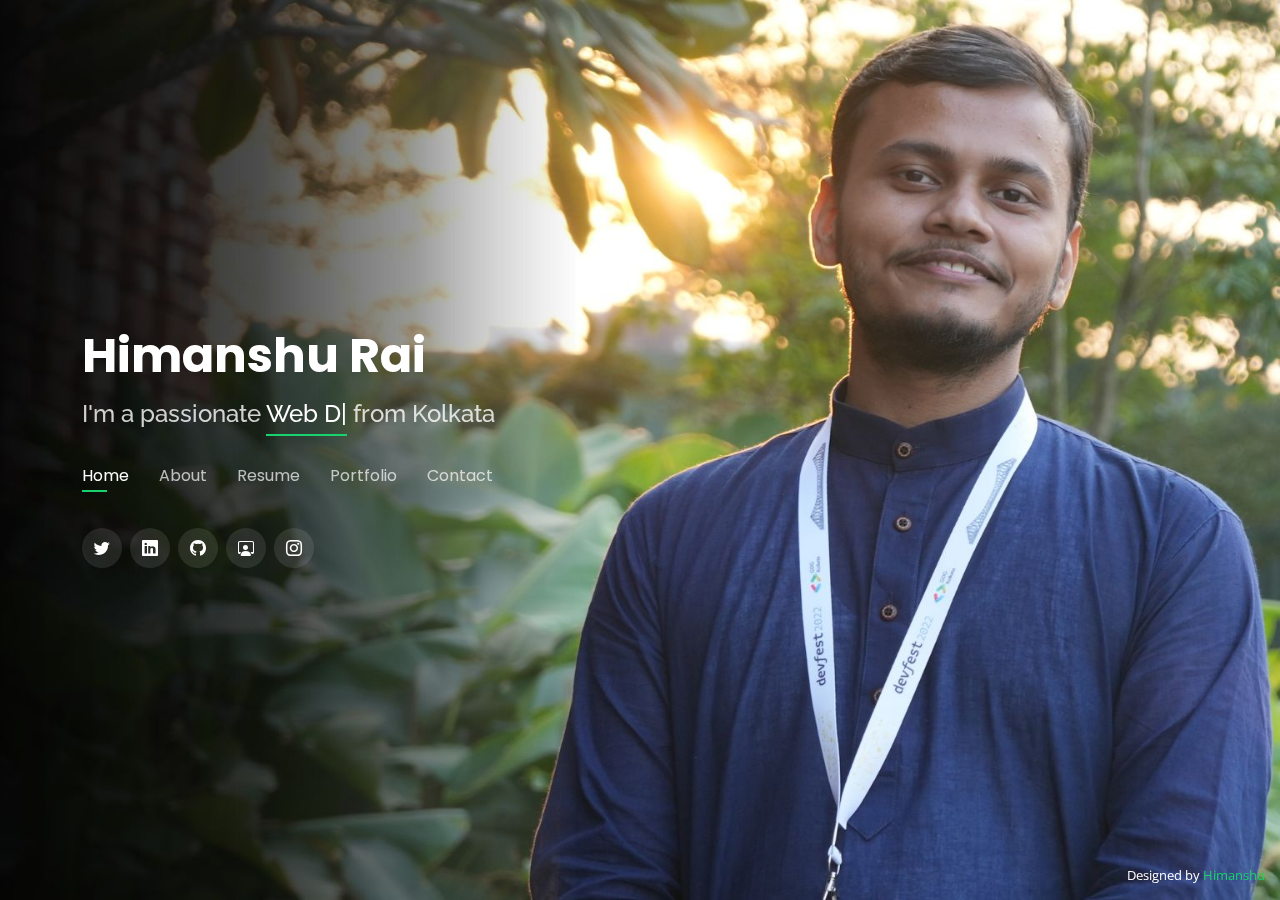
==== commit be48c5ba: "reverted back" ====
--- a/index.html
+++ b/index.html
@@ -4,6 +4,7 @@
 <head>
   <meta charset="utf-8">
   <meta content="width=device-width, initial-scale=1.0" name="viewport">
+
   <title>Himanshu's Portfolio</title>
   <meta content="" name="description">
   <meta content="" name="keywords">
@@ -812,7 +813,7 @@
         </div>
       </div>
 
-      <form action="mail.php" method="POST" role="form" class="php-email-form mt-4">
+      <form action="forms/contact.php" method="post" role="form" class="php-email-form mt-4">
         <div class="row">
           <div class="col-md-6 form-group">
             <input type="text" name="name" class="form-control" id="name" placeholder="Your Name" required>
@@ -825,7 +826,7 @@
           <input type="text" class="form-control" name="subject" id="subject" placeholder="Subject" required>
         </div>
         <div class="form-group mt-3">
-          <textarea class="form-control" name="message" id="msg" rows="5" placeholder="Message" required></textarea>
+          <textarea class="form-control" name="message" rows="5" placeholder="Message" required></textarea>
         </div>
         <div class="my-3">
           <div class="loading">Loading</div>
@@ -848,7 +849,7 @@
   <script src="assets/vendor/isotope-layout/isotope.pkgd.min.js"></script>
   <script src="assets/vendor/swiper/swiper-bundle.min.js"></script>
   <script src="assets/vendor/waypoints/noframework.waypoints.js"></script>
-  <!-- <script src="assets/vendor/php-email-form/validate.js"></script> -->
+  <script src="assets/vendor/php-email-form/validate.js"></script>
   <script src="assets/vendor/typed.js/typed.umd.js"></script>
 
   <!-- Template Main JS File -->
--- a/assets/css/style.css
+++ b/assets/css/style.css
@@ -1,4 +1,10 @@
-
+/**
+* Template Name: Personal
+* Updated: May 30 2023 with Bootstrap v5.3.0
+* Template URL: https://bootstrapmade.com/personal-free-resume-bootstrap-template/
+* Author: BootstrapMade.com
+* License: https://bootstrapmade.com/license/
+*/
 
 
 /*--------------------------------------------------------------
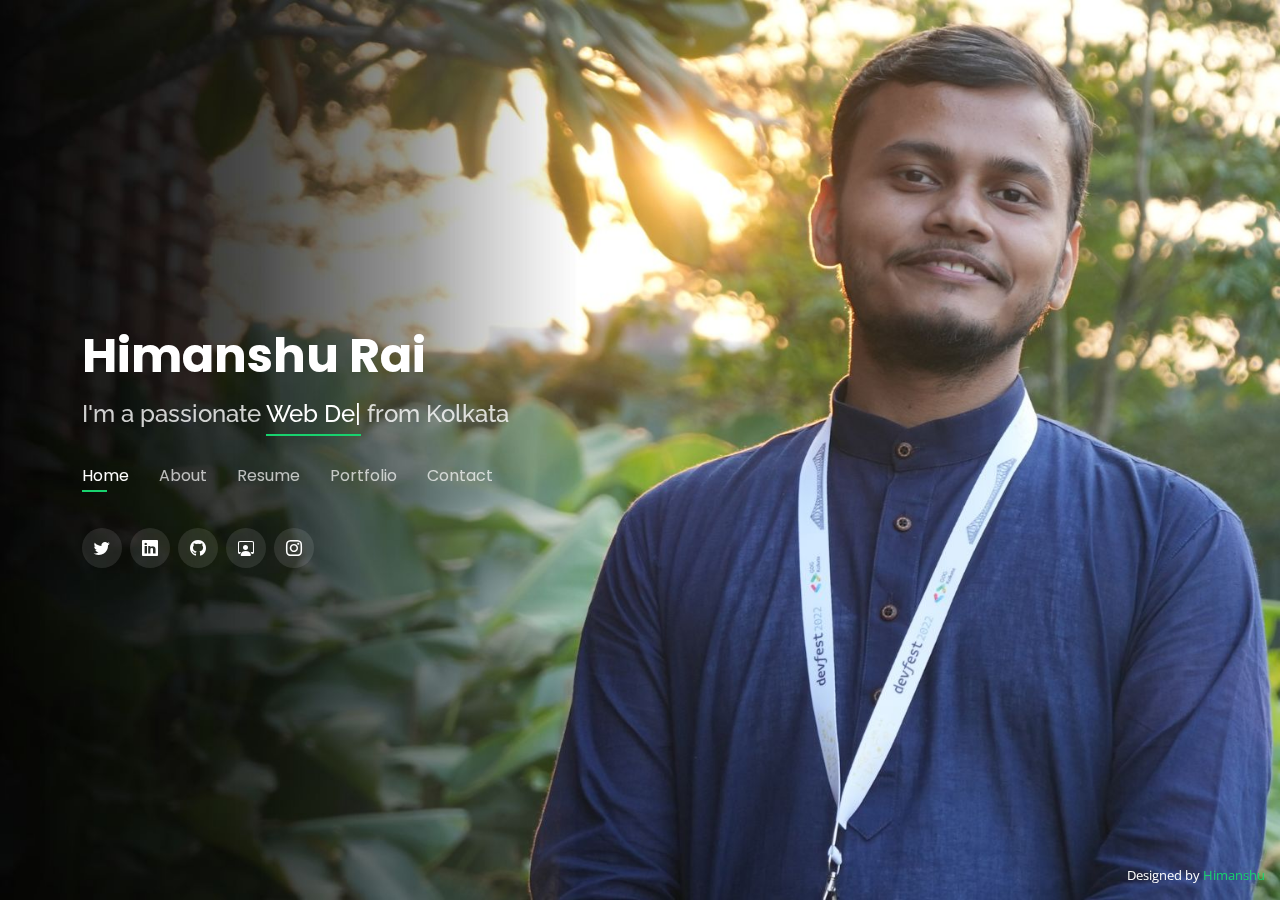
==== commit 66d9183e: "contact me page working" ====
--- a/index.html
+++ b/index.html
@@ -813,20 +813,20 @@
         </div>
       </div>
 
-      <form action="forms/contact.php" method="post" role="form" class="php-email-form mt-4">
+      <form action="#" role="form" class="php-email-form mt-4 form-content">
         <div class="row">
           <div class="col-md-6 form-group">
-            <input type="text" name="name" class="form-control" id="name" placeholder="Your Name" required>
+            <input type="text" name="name" class="form-control" id="name" placeholder="Your Name" autocomplete="off" required>
           </div>
           <div class="col-md-6 form-group mt-3 mt-md-0">
-            <input type="email" class="form-control" name="email" id="email" placeholder="Your Email" required>
+            <input type="email" class="form-control" name="email" id="email" placeholder="Your Email" autocomplete="off" required>
           </div>
         </div>
         <div class="form-group mt-3">
-          <input type="text" class="form-control" name="subject" id="subject" placeholder="Subject" required>
+          <input type="text" class="form-control" name="subject" id="subject" placeholder="Subject" autocomplete="off" required>
         </div>
         <div class="form-group mt-3">
-          <textarea class="form-control" name="message" rows="5" placeholder="Message" required></textarea>
+          <textarea class="form-control" name="message" id="msg" rows="5" placeholder="Message" autocomplete="off" required></textarea>
         </div>
         <div class="my-3">
           <div class="loading">Loading</div>
@@ -849,8 +849,9 @@
   <script src="assets/vendor/isotope-layout/isotope.pkgd.min.js"></script>
   <script src="assets/vendor/swiper/swiper-bundle.min.js"></script>
   <script src="assets/vendor/waypoints/noframework.waypoints.js"></script>
-  <script src="assets/vendor/php-email-form/validate.js"></script>
   <script src="assets/vendor/typed.js/typed.umd.js"></script>
+
+  <script src="https://smtpjs.com/v3/smtp.js"></script>
 
   <!-- Template Main JS File -->
   <script src="assets/js/main.js"></script>
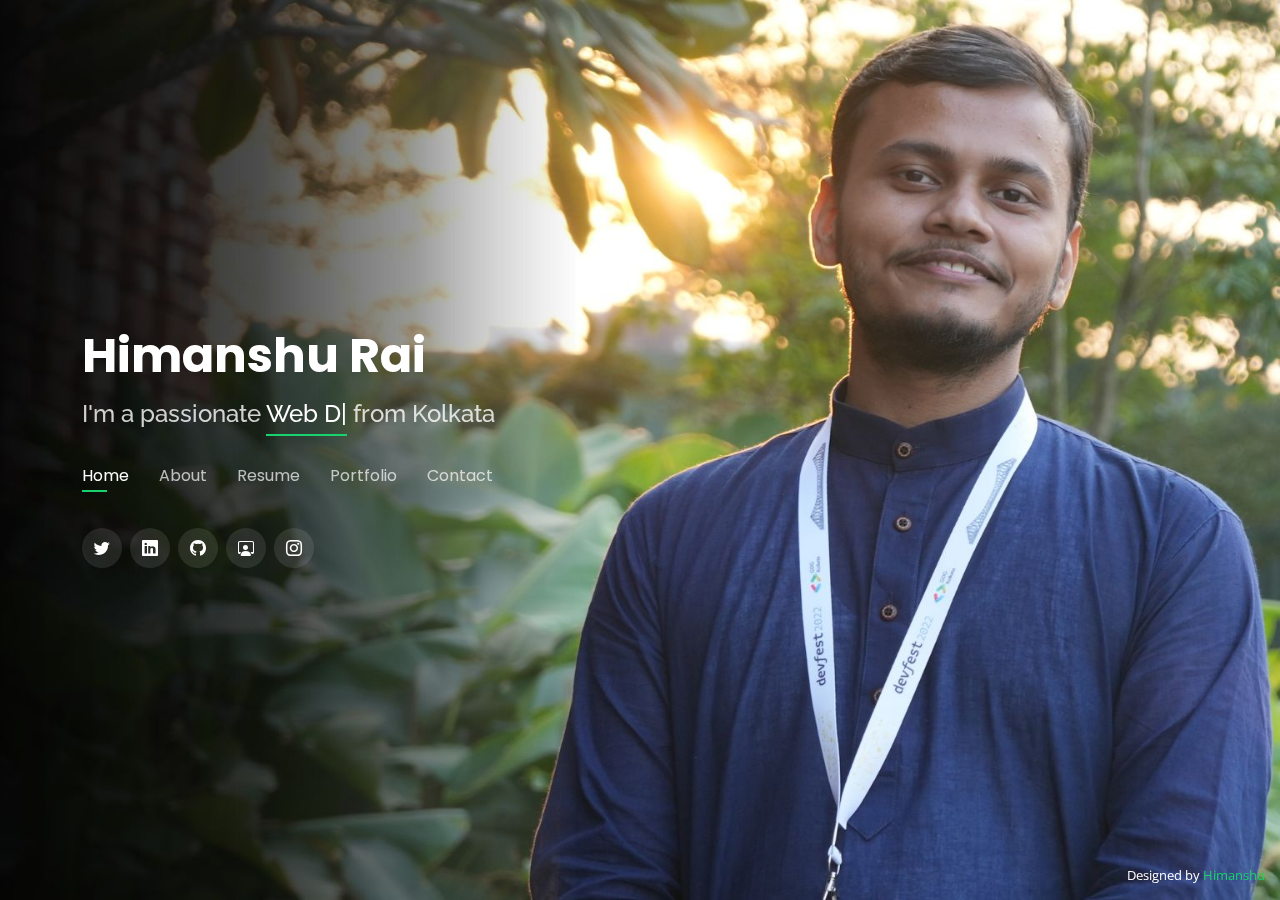
==== commit cadb0b8a: "edible part updated" ====
--- a/index.html
+++ b/index.html
@@ -455,6 +455,7 @@
           <h3 class="resume-title">Education</h3>
           <div class="resume-item">
             <h4>Bachelor of Technology</h4>
+            <p>Computer Science & Engineering</p>
             <h5>2020 - 2024</h5>
             <p><em>Heritage Institute Of Technology, Kolkata, India</em></p>
             <p><em>Relevant Coursework:</em> Data Structures and Algorithm, Database Management System
@@ -470,8 +471,22 @@
         <div class="col-lg-6">
           <h3 class="resume-title">Professional Experience</h3>
           <div class="resume-item">
+            <h4>Product Intern</h4>
+            <h5>Jun 2023 - Aug 2023</h5>
+            <p><em>Edible Groups, Kolkata </em></p>
+            <p>
+            <ul>
+              <li>Developed the website for the company using HTML, CSS, JavaScript and Bootstrap which was
+                personally approved by the board of directors.</li>
+              <li>Developed a Tasking system, Taskflow, based on G-Suite and utilizing JavaScript, featuring an
+                automated emailing and alerting system, which is being put in practical use across the company. </li>
+              
+            </ul>
+            </p>
+          </div>
+          <div class="resume-item">
             <h4>Web Developer & UI/UX Intern</h4>
-            <h5>May 2023 - Present</h5>
+            <h5>May 2023 - Jun 2023</h5>
             <p><em>S3Groomers, Remote </em></p>
             <p>
             <ul>
@@ -581,6 +596,7 @@
             <li data-filter="*" class="filter-active">All</li>
             <li data-filter=".filter-Website">Website</li>
             <li data-filter=".filter-Posters">Posters</li>
+            <li data-filter=".filter-Software">Software</li>
             <li data-filter=".filter-Event_Graphics">Event Graphics</li>
             <li data-filter=".filter-UI_UX">UI/UX</li>
           </ul>
@@ -617,6 +633,20 @@
           </div>
         </div>
 
+        <div class="col-lg-4 col-md-6 portfolio-item filter-Software">
+          <div class="portfolio-wrap">
+            <img src="assets/img/portfolio/portfolio-13.png" class="img-fluid" alt="">
+            <div class="portfolio-info">
+              <h4>TaskFlow</h4>
+              <p></p>
+              <div class="portfolio-links">
+                <a href="assets/img/portfolio/portfolio-13.png" data-gallery="portfolioGallery" class="portfolio-lightbox" title="A feature-rich tasking system, based on G-Suite and utilizing JavaScript, featuring an automated emailing and alerting system, which is being put in practical use across the company"><i class="bx bx-plus"></i></a>
+                <a href="http://bit.ly/Task_Flow"><i class="bx bx-link"></i></a>
+              </div>
+            </div>
+          </div>
+        </div>
+
         <div class="col-lg-4 col-md-6 portfolio-item filter-Posters">
           <div class="portfolio-wrap">
             <img src="assets/img/portfolio/portfolio-3.jpg" class="img-fluid" alt="">
@@ -701,6 +731,51 @@
           </div>
         </div>
 
+
+        <div class="col-lg-4 col-md-6 portfolio-item filter-UI_UX">
+          <div class="portfolio-wrap">
+            <img src="assets/img/portfolio/portfolio-10.jpg" class="img-fluid" alt="">
+            <div class="portfolio-info">
+              <h4>Web Design</h4>
+              <p>My Awas</p>
+              <div class="portfolio-links">
+                <a href="assets/img/portfolio/portfolio-10.jpg" data-gallery="portfolioGallery" class="portfolio-lightbox" title="Web Design"><i class="bx bx-plus"></i></a>
+                <a href="https://www.figma.com/file/ARQm2D6eEX1mW33dqalGTn/Portfolio?type=design&t=dqjf6tXqIbsrena3-6" ><i class="bx bx-link"></i></a>
+              </div>
+            </div>
+          </div>
+        </div>
+
+
+
+        <div class="col-lg-4 col-md-6 portfolio-item filter-Posters">
+          <div class="portfolio-wrap">
+            <img src="assets/img/portfolio/portfolio-11.jpg" class="img-fluid" alt="">
+            <div class="portfolio-info">
+              <h4>Netaji Jayanti</h4>
+              <p></p>
+              <div class="portfolio-links">
+                <a href="assets/img/portfolio/portfolio-11.jpg" data-gallery="portfolioGallery" class="portfolio-lightbox" title="Netaji Jayanti"><i class="bx bx-plus"></i></a>
+                <!-- <a href="portfolio-details.html" data-gallery="portfolioDetailsGallery" data-glightbox="type: external" class="portfolio-details-lightbox" title="Portfolio Details"><i class="bx bx-link"></i></a> -->
+              </div>
+            </div>
+          </div>
+        </div>
+
+        <div class="col-lg-4 col-md-6 portfolio-item filter-Posters">
+          <div class="portfolio-wrap">
+            <img src="assets/img/portfolio/portfolio-12.jpg" class="img-fluid" alt="">
+            <div class="portfolio-info">
+              <h4>NGO Donation</h4>
+              <p></p>
+              <div class="portfolio-links">
+                <a href="assets/img/portfolio/portfolio-12.jpg" data-gallery="portfolioGallery" class="portfolio-lightbox" title="NGO Donation"><i class="bx bx-plus"></i></a>
+                <!-- <a href="portfolio-details.html" data-gallery="portfolioDetailsGallery" data-glightbox="type: external" class="portfolio-details-lightbox" title="Portfolio Details"><i class="bx bx-link"></i></a> -->
+              </div>
+            </div>
+          </div>
+        </div>
+
         <div class="col-lg-4 col-md-6 portfolio-item filter-Website">
           <div class="portfolio-wrap">
             <img src="assets/img/portfolio/portfolio-9.jpg" class="img-fluid" alt="">
@@ -714,50 +789,7 @@
             </div>
           </div>
         </div>
-
-        <div class="col-lg-4 col-md-6 portfolio-item filter-UI_UX">
-          <div class="portfolio-wrap">
-            <img src="assets/img/portfolio/portfolio-10.jpg" class="img-fluid" alt="">
-            <div class="portfolio-info">
-              <h4>Web Design</h4>
-              <p>My Awas</p>
-              <div class="portfolio-links">
-                <a href="assets/img/portfolio/portfolio-10.jpg" data-gallery="portfolioGallery" class="portfolio-lightbox" title="Web Design"><i class="bx bx-plus"></i></a>
-                <a href="https://www.figma.com/file/ARQm2D6eEX1mW33dqalGTn/Portfolio?type=design&t=dqjf6tXqIbsrena3-6" ><i class="bx bx-link"></i></a>
-              </div>
-            </div>
-          </div>
-        </div>
-
-
-
-        <div class="col-lg-4 col-md-6 portfolio-item filter-Posters">
-          <div class="portfolio-wrap">
-            <img src="assets/img/portfolio/portfolio-11.jpg" class="img-fluid" alt="">
-            <div class="portfolio-info">
-              <h4>Netaji Jayanti</h4>
-              <p></p>
-              <div class="portfolio-links">
-                <a href="assets/img/portfolio/portfolio-11.jpg" data-gallery="portfolioGallery" class="portfolio-lightbox" title="Netaji Jayanti"><i class="bx bx-plus"></i></a>
-                <!-- <a href="portfolio-details.html" data-gallery="portfolioDetailsGallery" data-glightbox="type: external" class="portfolio-details-lightbox" title="Portfolio Details"><i class="bx bx-link"></i></a> -->
-              </div>
-            </div>
-          </div>
-        </div>
-
-        <div class="col-lg-4 col-md-6 portfolio-item filter-Posters">
-          <div class="portfolio-wrap">
-            <img src="assets/img/portfolio/portfolio-12.jpg" class="img-fluid" alt="">
-            <div class="portfolio-info">
-              <h4>NGO Donation</h4>
-              <p></p>
-              <div class="portfolio-links">
-                <a href="assets/img/portfolio/portfolio-12.jpg" data-gallery="portfolioGallery" class="portfolio-lightbox" title="NGO Donation"><i class="bx bx-plus"></i></a>
-                <!-- <a href="portfolio-details.html" data-gallery="portfolioDetailsGallery" data-glightbox="type: external" class="portfolio-details-lightbox" title="Portfolio Details"><i class="bx bx-link"></i></a> -->
-              </div>
-            </div>
-          </div>
-        </div>
+        
       </div>
 
     </div>
--- a/assets/css/style.css
+++ b/assets/css/style.css
@@ -1,11 +1,3 @@
-/**
-* Template Name: Personal
-* Updated: May 30 2023 with Bootstrap v5.3.0
-* Template URL: https://bootstrapmade.com/personal-free-resume-bootstrap-template/
-* Author: BootstrapMade.com
-* License: https://bootstrapmade.com/license/
-*/
-
 
 /*--------------------------------------------------------------
 # PreLoader
